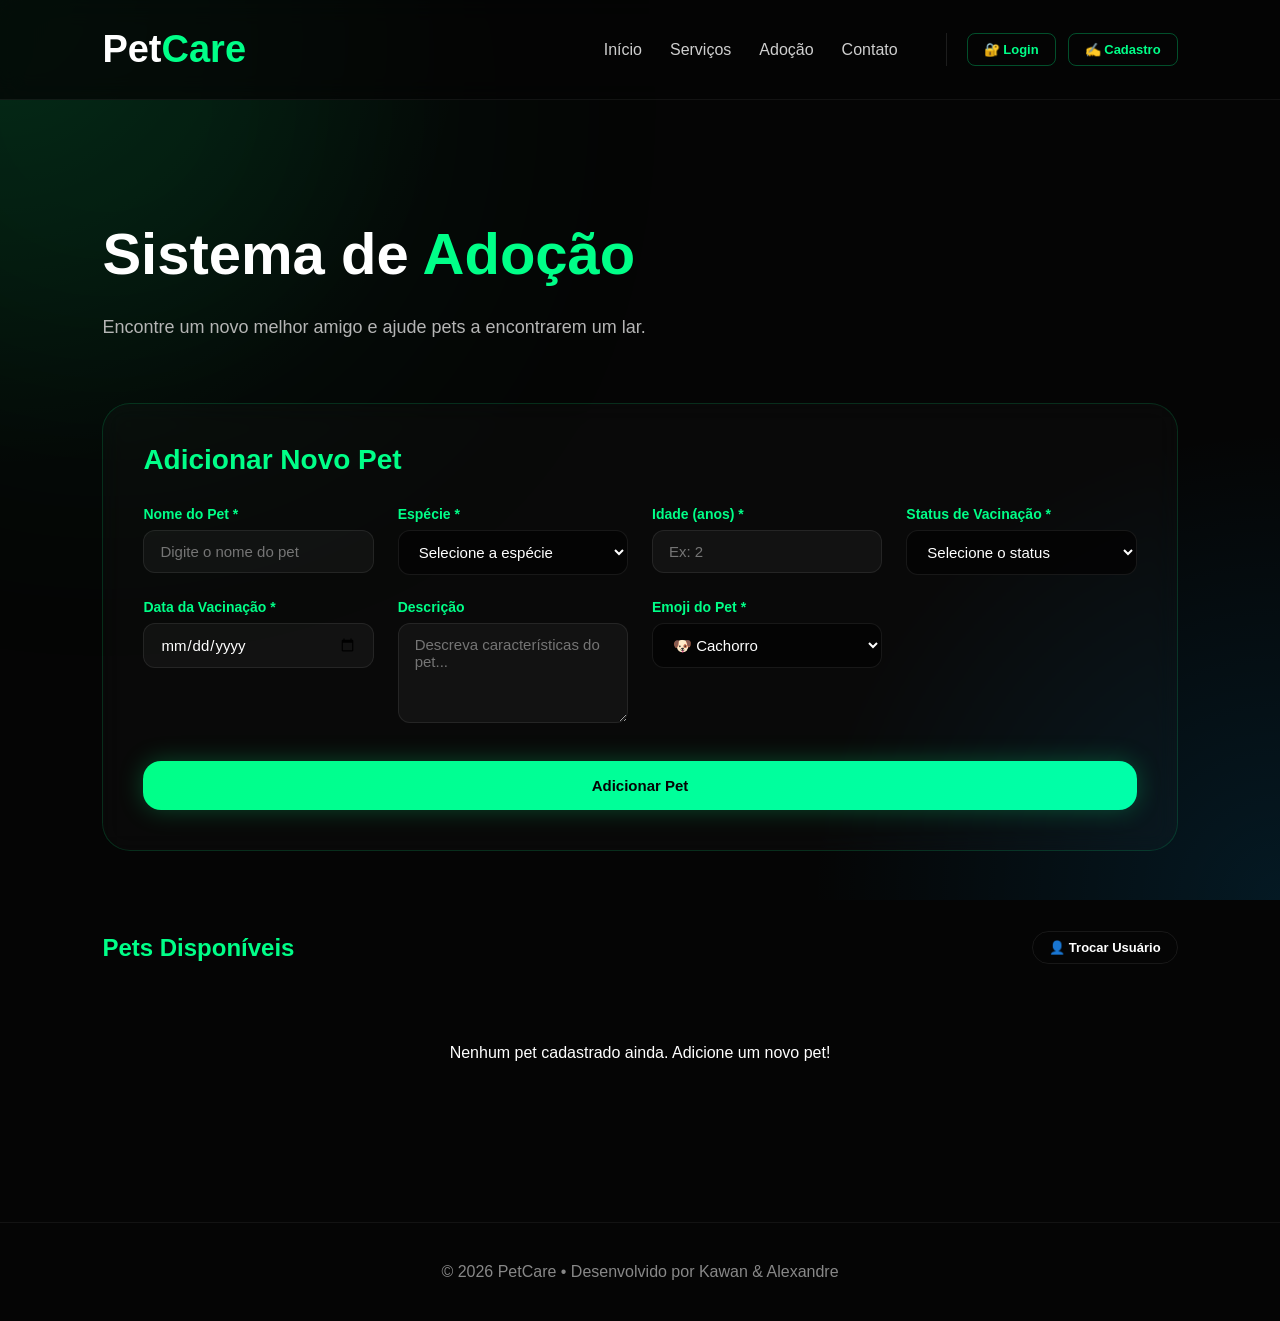
==== PetCare/adocao.html @ 1dff2550 "Add files via upload" ====
<!DOCTYPE html>
<html lang="pt-BR">

<head>

  <meta charset="UTF-8">
  <meta name="viewport" content="width=device-width, initial-scale=1.0">

  <title>Adoção | PetCare</title>

  <link rel="stylesheet" href="style.css">

</head>

<body>

  <div class="bg"></div>
  <div class="blur"></div>

  <header>

    <div class="logo">
      Pet<span>Care</span>
    </div>

    <nav>
      <a href="index.html">Início</a>
      <a href="servicos.html">Serviços</a>
      <a href="adocao.html">Adoção</a>
      <a href="contato.html">Contato</a>
      <div class="nav-auth" id="navAuth">
        <button class="nav-link" onclick="openAuthModal('login')">🔐 Login</button>
        <button class="nav-link" onclick="openAuthModal('register')">✍️ Cadastro</button>
      </div>
    </nav>

  </header>

  <!-- MODAL DE AUTENTICAÇÃO -->
  <div id="authModal" class="auth-modal">
    <div class="auth-modal-content">
      <button class="modal-close" onclick="closeAuthModal()">✕</button>

      <div class="auth-header">
        <h2 id="modalTitle">Entrar</h2>
        <p id="modalSubtitle">Acesse sua conta para continuar</p>
      </div>

      <div id="errorMessage" class="error-message"></div>
      <div id="successMessage" class="success-message"></div>

      <!-- FORMULÁRIO DE LOGIN -->
      <form id="loginForm" class="auth-form">
        <div class="form-group">
          <label for="loginEmail">Email</label>
          <input type="email" id="loginEmail" placeholder="seu@email.com" required>
        </div>

        <div class="form-group">
          <label for="loginPassword">Senha</label>
          <input type="password" id="loginPassword" placeholder="••••••••" required>
        </div>

        <button type="submit" class="primary" style="width: 100%; margin-top: 8px;">Entrar</button>
      </form>

      <!-- FORMULÁRIO DE CADASTRO -->
      <form id="registerForm" class="auth-form hidden-form">
        <div class="form-group">
          <label for="registerName">Nome Completo</label>
          <input type="text" id="registerName" placeholder="Seu nome aqui" required>
        </div>

        <div class="form-group">
          <label for="registerEmail">Email</label>
          <input type="email" id="registerEmail" placeholder="seu@email.com" required>
        </div>

        <div class="form-group">
          <label for="registerPassword">Senha</label>
          <input type="password" id="registerPassword" placeholder="••••••••" required minlength="6">
        </div>

        <div class="form-group">
          <label for="registerPasswordConfirm">Confirmar Senha</label>
          <input type="password" id="registerPasswordConfirm" placeholder="••••••••" required minlength="6">
        </div>

        <button type="submit" class="primary" style="width: 100%; margin-top: 8px;">Criar Conta</button>
      </form>

      <!-- TOGGLE ENTRE LOGIN E CADASTRO -->
      <div class="auth-toggle">
        <span id="toggleText">Não tem conta? <a onclick="toggleAuthForms()">Cadastre-se</a></span>
      </div>

    </div>
  </div>

  <section class="page">

    <h1 class="page-title">
      Sistema de <span>Adoção</span>
    </h1>

    <p class="page-description">
      Encontre um novo melhor amigo e ajude pets a encontrarem um lar.
    </p>

    <!-- FORMULÁRIO DE ADIÇÃO DE PETS -->
    <div class="form-container">
      <h2>Adicionar Novo Pet</h2>

      <form id="petForm" class="pet-form">
        <div class="form-group">
          <label for="petName">Nome do Pet *</label>
          <input type="text" id="petName" placeholder="Digite o nome do pet" required>
        </div>

        <div class="form-group">
          <label for="petSpecies">Espécie *</label>
          <select id="petSpecies" required>
            <option value="">Selecione a espécie</option>
            <option value="🐶">Cachorro</option>
            <option value="🐱">Gato</option>
            <option value="🐰">Coelho</option>
            <option value="🐦">Pássaro</option>
            <option value="🐹">Roedor</option>
          </select>
        </div>

        <div class="form-group">
          <label for="petAge">Idade (anos) *</label>
          <input type="number" id="petAge" placeholder="Ex: 2" min="0" max="50" step="0.1" required>
        </div>

        <div class="form-group">
          <label for="petVaccineStatus">Status de Vacinação *</label>
          <select id="petVaccineStatus" required>
            <option value="">Selecione o status</option>
            <option value="Em dia">Em dia</option>
            <option value="Em atraso">Em atraso</option>
          </select>
        </div>

        <div class="form-group">
          <label for="petVaccineDate">Data da Vacinação *</label>
          <input type="date" id="petVaccineDate" required>
        </div>

        <div class="form-group">
          <label for="petDescription">Descrição</label>
          <textarea id="petDescription" placeholder="Descreva características do pet..."></textarea>
        </div>

        <div class="form-group">
          <label for="petImage">Emoji do Pet *</label>
          <select id="petImage" required>
            <option value="🐶">🐶 Cachorro</option>
            <option value="🐱">🐱 Gato</option>
            <option value="🐰">🐰 Coelho</option>
            <option value="🐦">🐦 Pássaro</option>
            <option value="🐹">🐹 Roedor</option>
            <option value="🦜">🦜 Papagaio</option>
            <option value="🐢">🐢 Tartaruga</option>
            <option value="🐠">🐠 Peixe</option>
          </select>
        </div>

        <button type="submit" class="primary">Adicionar Pet</button>
        <button type="button" id="cancelEdit" class="secondary" style="display:none;">Cancelar Edição</button>
      </form>
    </div>

    <!-- GRID DE PETS -->
    <div style="display: flex; justify-content: space-between; align-items: center; margin-bottom: 40px;">
      <h2 style="color: #00ff88; margin: 0;">Pets Disponíveis</h2>
      <button class="secondary" onclick="changeUser()" style="padding: 8px 16px; font-size: 13px;">👤 Trocar
        Usuário</button>
    </div>

    <div class="pets-grid" id="petsGrid">
      <!-- Preenchido dinamicamente -->
    </div>

  </section>

  <footer>
    © 2026 PetCare • Desenvolvido por Kawan & Alexandre
  </footer>

  <script src="script.js"></script>
  <script src="adocao.js"></script>

</body>

</html>
---- PetCare/style.css ----
* {
  margin: 0;
  padding: 0;
  box-sizing: border-box;
  font-family: "Segoe UI", sans-serif;
}

html {
  scroll-behavior: smooth;
}

body {
  background: #050505;
  color: white;
  overflow-x: hidden;
  min-height: 100vh;
}

/* BACKGROUND */

.bg {
  position: fixed;
  inset: 0;

  background:
    radial-gradient(circle at top left, rgba(0, 255, 120, 0.12), transparent 30%),
    radial-gradient(circle at bottom right, rgba(0, 170, 255, 0.12), transparent 30%),
    #050505;

  z-index: -3;
}

.blur {
  position: fixed;

  width: 450px;
  height: 450px;

  background: #00ff88;

  border-radius: 50%;

  filter: blur(180px);

  opacity: 0.12;

  top: -120px;
  left: -120px;

  z-index: -2;

  animation: floating 8s ease-in-out infinite;
}

@keyframes floating {

  0% {
    transform: translateY(0px);
  }

  50% {
    transform: translateY(30px);
  }

  100% {
    transform: translateY(0px);
  }

}

/* HEADER */

header {
  width: 100%;

  display: flex;
  align-items: center;
  justify-content: space-between;

  padding: 28px 8%;

  position: sticky;
  top: 0;

  backdrop-filter: blur(12px);

  background: rgba(5, 5, 5, 0.75);

  border-bottom: 1px solid rgba(255, 255, 255, 0.06);

  z-index: 999;
}

.logo {
  font-size: 38px;
  font-weight: 800;
}

.logo span {
  color: #00ff88;
}

nav {
  display: flex;
  gap: 28px;

  align-items: center;
}

nav a {
  color: #cfcfcf;

  text-decoration: none;

  position: relative;

  transition: 0.3s;
}

nav a::after {
  content: "";

  position: absolute;

  left: 0;
  bottom: -6px;

  width: 0%;
  height: 2px;

  background: #00ff88;

  transition: 0.3s;
}

nav a:hover {
  color: white;
}

nav a:hover::after {
  width: 100%;
}

/* NAV AUTH */

.nav-auth {
  display: flex;
  gap: 12px;

  margin-left: 20px;

  padding-left: 20px;

  border-left: 1px solid rgba(255, 255, 255, 0.1);
}

.nav-link {
  background: transparent;

  border: 1px solid rgba(0, 255, 136, 0.3);

  color: #00ff88;

  padding: 8px 16px;

  border-radius: 8px;

  cursor: pointer;

  font-size: 13px;

  font-weight: 600;

  transition: 0.3s;

  font-family: inherit;
}

.nav-link:hover {
  background: rgba(0, 255, 136, 0.1);

  border-color: #00ff88;

  transform: translateY(-2px);
}

.user-info {
  color: #00ff88;

  font-weight: 600;

  font-size: 13px;

  padding: 8px 16px;
}

/* HERO */

.hero {
  min-height: 100vh;

  display: flex;
  align-items: center;
  justify-content: space-between;

  gap: 60px;

  padding: 0 8%;
}

.hero-text {
  max-width: 650px;
}

.tag {
  width: max-content;

  padding: 10px 18px;

  border-radius: 999px;

  background: rgba(0, 255, 136, 0.12);

  border: 1px solid rgba(0, 255, 136, 0.18);

  color: #00ff88;

  margin-bottom: 26px;

  animation: fadeUp 1s ease;
}

.hero h1 {
  font-size: 74px;
  line-height: 1;

  margin-bottom: 24px;

  animation: fadeUp 1.1s ease;
}

.hero h1 span {
  color: #00ff88;
}

.hero p {
  color: #b5b5b5;

  line-height: 1.8;

  font-size: 18px;

  margin-bottom: 36px;

  animation: fadeUp 1.2s ease;
}

.buttons {
  display: flex;
  gap: 18px;
  flex-wrap: wrap;

  animation: fadeUp 1.3s ease;
}

/* BUTTONS */

button {
  border: none;

  cursor: pointer;

  padding: 16px 28px;

  border-radius: 18px;

  font-size: 15px;
  font-weight: 600;

  transition: 0.35s;
}

.primary {
  background: linear-gradient(135deg, #00ff88, #00ffaa);

  color: #050505;

  box-shadow: 0 0 25px rgba(0, 255, 136, 0.25);
}

.primary:hover {
  transform: translateY(-5px) scale(1.03);

  box-shadow: 0 0 40px rgba(0, 255, 136, 0.45);
}

.secondary {
  background: transparent;

  border: 1px solid rgba(255, 255, 255, 0.08);

  color: white;
}

.secondary:hover {
  border-color: #00ff88;

  color: #00ff88;

  transform: translateY(-4px);
}

/* CARD */

.card {
  width: 430px;

  background: rgba(255, 255, 255, 0.04);

  border: 1px solid rgba(255, 255, 255, 0.08);

  border-radius: 30px;

  padding: 30px;

  backdrop-filter: blur(18px);

  box-shadow: 0 10px 50px rgba(0, 0, 0, 0.45);

  animation: fadeLeft 1s ease;
}

.card-top {
  display: flex;
  align-items: center;
  justify-content: space-between;

  margin-bottom: 24px;
}

.status {
  width: 14px;
  height: 14px;

  border-radius: 50%;

  background: #00ff88;

  box-shadow: 0 0 18px #00ff88;

  animation: pulse 2s infinite;
}

.pet {
  display: flex;
  align-items: center;

  gap: 18px;

  padding: 18px;

  border-radius: 20px;

  background: rgba(255, 255, 255, 0.03);

  margin-bottom: 20px;

  transition: 0.3s;
}

.pet:hover {
  transform: translateX(8px);

  background: rgba(255, 255, 255, 0.06);
}

.pet-icon {
  width: 58px;
  height: 58px;

  border-radius: 18px;

  background: linear-gradient(135deg, #00ff88, #00ffaa);

  display: flex;
  align-items: center;
  justify-content: center;

  font-size: 28px;
}

.pet h3 {
  margin-bottom: 4px;
}

.pet p {
  color: #aaaaaa;
  font-size: 14px;
}

/* SECTIONS */

.features,
.page {
  padding: 120px 8%;
}

.section-title,
.page-title {
  font-size: 58px;

  margin-bottom: 24px;
}

.section-title span,
.page-title span {
  color: #00ff88;
}

.page-description {
  color: #b5b5b5;

  font-size: 18px;

  max-width: 700px;

  line-height: 1.8;

  margin-bottom: 60px;
}

.grid,
.pets-grid {
  display: grid;

  grid-template-columns: repeat(auto-fit, minmax(280px, 1fr));

  gap: 28px;
}

/* FEATURE CARDS */

.feature-card,
.adoption-card {
  background: rgba(255, 255, 255, 0.04);

  border: 1px solid rgba(255, 255, 255, 0.08);

  border-radius: 26px;

  padding: 30px;

  transition: 0.35s;

  position: relative;

  overflow: hidden;
}

.feature-card::before,
.adoption-card::before {
  content: "";

  position: absolute;

  inset: 0;

  background: linear-gradient(135deg,
      rgba(0, 255, 136, 0.08),
      transparent);

  opacity: 0;

  transition: 0.35s;
}

.feature-card:hover::before,
.adoption-card:hover::before {
  opacity: 1;
}

.feature-card:hover,
.adoption-card:hover {
  transform: translateY(-10px);

  border-color: rgba(0, 255, 136, 0.25);
}

.feature-card h3,
.adoption-card h3 {
  font-size: 24px;

  margin-bottom: 14px;
}

.feature-card p,
.adoption-card p {
  color: #b4b4b4;

  line-height: 1.7;

  margin-bottom: 24px;

  flex-grow: 1;
}

/* CARD ICON */

.card-icon {
  font-size: 48px;

  margin-bottom: 18px;

  display: block;
}

/* CARD FEATURES */

.card-feature {
  font-size: 14px;

  color: #00ff88;

  margin-bottom: 8px;

  font-weight: 500;
}

/* PET IMAGE */

.pet-image {
  width: 100px;
  height: 100px;

  border-radius: 24px;

  background: rgba(0, 255, 136, 0.12);

  display: flex;
  align-items: center;
  justify-content: center;

  margin-bottom: 22px;

  font-size: 46px;
}

/* FORM */

.contact-form {
  max-width: 700px;

  display: flex;
  flex-direction: column;

  gap: 22px;
}

.contact-form input,
.contact-form textarea {
  background: rgba(255, 255, 255, 0.04);

  border: 1px solid rgba(255, 255, 255, 0.08);

  border-radius: 18px;

  padding: 18px;

  color: white;

  font-size: 15px;

  outline: none;

  transition: 0.3s;
}

.contact-form textarea {
  height: 180px;
  resize: none;
}

.contact-form input:focus,
.contact-form textarea:focus {
  border-color: #00ff88;

  box-shadow: 0 0 20px rgba(0, 255, 136, 0.15);
}

/* FOOTER */

footer {
  padding: 40px 8%;

  text-align: center;

  color: #888;

  border-top: 1px solid rgba(255, 255, 255, 0.06);
}

/* ANIMATIONS */

.hidden {
  opacity: 0;
  transform: translateY(50px);
}

.show {
  opacity: 1;
  transform: translateY(0);
  transition: all 1s ease;
}

@keyframes pulse {

  0% {
    transform: scale(1);
  }

  50% {
    transform: scale(1.3);
  }

  100% {
    transform: scale(1);
  }

}

@keyframes fadeUp {

  from {
    opacity: 0;
    transform: translateY(40px);
  }

  to {
    opacity: 1;
    transform: translateY(0);
  }

}

@keyframes fadeLeft {

  from {
    opacity: 0;
    transform: translateX(60px);
  }

  to {
    opacity: 1;
    transform: translateX(0);
  }

}

/* FORM CONTAINER (ADOÇÃO) */

.form-container {
  background: rgba(255, 255, 255, 0.02);

  border: 1px solid rgba(0, 255, 136, 0.15);

  border-radius: 28px;

  padding: 40px;

  margin-bottom: 80px;

  backdrop-filter: blur(12px);
}

.form-container h2 {
  font-size: 28px;

  margin-bottom: 30px;

  color: #00ff88;
}

.pet-form {
  display: grid;

  grid-template-columns: repeat(auto-fit, minmax(200px, 1fr));

  gap: 24px;
}

.form-group {
  grid-column: span 1;
}

.form-group:nth-last-child(1),
.form-group:nth-last-child(2) {
  grid-column: 1 / -1;
}

.form-group label {
  display: block;

  margin-bottom: 8px;

  color: #00ff88;

  font-weight: 600;

  font-size: 14px;
}

.form-group input,
.form-group select,
.form-group textarea {
  width: 100%;

  background: rgba(255, 255, 255, 0.04);

  border: 1px solid rgba(255, 255, 255, 0.08);

  border-radius: 12px;

  padding: 12px 16px;

  color: white;

  font-size: 15px;

  outline: none;

  transition: 0.3s;

  font-family: inherit;
}

.form-group select {
  color: #ffffff;
  background-color: rgba(5, 5, 5, 0.9);
  cursor: pointer;
}

.form-group select option {
  background-color: #050505;
  color: #ffffff;
  padding: 8px;
}

.form-group select option:checked {
  background: linear-gradient(#00ff88, #00ff88);
  color: #050505;
}

.form-group input:focus,
.form-group select:focus,
.form-group textarea:focus {
  border-color: #00ff88;

  box-shadow: 0 0 15px rgba(0, 255, 136, 0.2);
}

.form-group textarea {
  grid-column: 1 / -1;

  resize: vertical;

  min-height: 100px;
}

.pet-form button {
  grid-column: 1 / -1;

  margin-top: 10px;
}

/* PET INFO */

.pet-info {
  font-size: 14px;

  color: #b4b4b4;

  margin-bottom: 20px;

  background: rgba(0, 255, 136, 0.05);

  padding: 16px;

  border-radius: 14px;
}

.pet-info p {
  margin-bottom: 8px;

  line-height: 1.6;
}

.pet-info p:last-child {
  margin-bottom: 0;
}

.vaccine-status {
  font-weight: 600;

  padding: 4px 10px;

  border-radius: 8px;

  background: rgba(0, 255, 136, 0.2);

  color: #00ff88;
}

.vaccine-status.em\ atraso {
  background: rgba(255, 150, 0, 0.2);

  color: #ffaa00;
}

/* CARD ACTIONS */

.card-actions {
  display: flex;

  gap: 10px;

  flex-wrap: wrap;

  margin-top: 18px;

  position: relative;

  z-index: 10;
}

.card-actions button {
  flex: 1;

  min-width: 100px;

  padding: 10px 16px;

  font-size: 13px;

  cursor: pointer;

  pointer-events: auto;

  position: relative;

  z-index: 11;
}

.danger {
  background: transparent;

  border: 1px solid rgba(255, 100, 100, 0.3);

  color: #ff6464;
}

.danger:hover {
  background: rgba(255, 100, 100, 0.1);

  border-color: #ff6464;

  transform: translateY(-3px);
}

/* ALERTS */

.alert {
  position: fixed;

  bottom: 30px;

  right: 30px;

  padding: 16px 24px;

  border-radius: 12px;

  background: rgba(0, 255, 136, 0.15);

  border: 1px solid rgba(0, 255, 136, 0.3);

  color: #00ff88;

  font-weight: 600;

  opacity: 0;

  transition: opacity 0.3s ease;

  z-index: 1000;

  max-width: 350px;

  box-shadow: 0 8px 32px rgba(0, 255, 136, 0.2);
}

.alert.show {
  opacity: 1;
}

.alert-success {
  background: rgba(0, 255, 136, 0.15);

  border-color: rgba(0, 255, 136, 0.3);

  color: #00ff88;
}

.alert-error {
  background: rgba(255, 100, 100, 0.15);

  border-color: rgba(255, 100, 100, 0.3);

  color: #ff6464;
}

/* MODAL DE AUTENTICAÇÃO */

.auth-modal {
  display: none;

  position: fixed;

  inset: 0;

  background: rgba(0, 0, 0, 0.8);

  backdrop-filter: blur(4px);

  z-index: 2000;

  align-items: center;

  justify-content: center;

  padding: 20px;
}

.auth-modal.active {
  display: flex;
}

.auth-modal-content {
  background: rgba(5, 5, 5, 0.95);

  border: 1px solid rgba(0, 255, 136, 0.25);

  border-radius: 24px;

  padding: 40px;

  width: 100%;

  max-width: 420px;

  backdrop-filter: blur(12px);

  box-shadow: 0 10px 50px rgba(0, 0, 0, 0.6);

  position: relative;

  animation: modalSlideIn 0.3s ease;
}

@keyframes modalSlideIn {
  from {
    opacity: 0;

    transform: translateY(-30px);
  }

  to {
    opacity: 1;

    transform: translateY(0);
  }
}

.modal-close {
  position: absolute;

  top: 16px;

  right: 16px;

  background: transparent;

  border: none;

  color: #aaa;

  font-size: 24px;

  cursor: pointer;

  transition: 0.3s;
}

.modal-close:hover {
  color: white;

  transform: rotate(90deg);
}

.auth-header {
  margin-bottom: 30px;

  text-align: center;
}

.auth-header h2 {
  font-size: 28px;

  margin-bottom: 8px;

  color: #00ff88;
}

.auth-header p {
  color: #aaa;

  font-size: 14px;
}

.auth-form {
  display: flex;

  flex-direction: column;

  gap: 18px;
}

.auth-form.hidden-form {
  display: none;
}

.auth-toggle {
  text-align: center;

  margin-top: 20px;

  color: #aaa;

  font-size: 14px;
}

.auth-toggle a {
  color: #00ff88;

  text-decoration: none;

  cursor: pointer;

  font-weight: 600;
}

.auth-toggle a:hover {
  color: #00ffaa;
}

.error-message {
  background: rgba(255, 100, 100, 0.15);

  border: 1px solid rgba(255, 100, 100, 0.3);

  color: #ff6464;

  padding: 12px;

  border-radius: 8px;

  font-size: 14px;

  display: none;
}

.error-message.show {
  display: block;
}

.success-message {
  background: rgba(0, 255, 136, 0.15);

  border: 1px solid rgba(0, 255, 136, 0.3);

  color: #00ff88;

  padding: 12px;

  border-radius: 8px;

  font-size: 14px;

  display: none;
}

.success-message.show {
  display: block;
}

/* RESPONSIVE */

@media(max-width: 980px) {

  nav {
    display: none;
  }

  .hero {
    flex-direction: column;

    justify-content: center;

    text-align: center;

    padding-top: 120px;
    padding-bottom: 80px;
  }

  .hero h1 {
    font-size: 54px;
  }

  .buttons {
    justify-content: center;
  }

  .card {
    width: 100%;
    max-width: 430px;
  }

  .section-title,
  .page-title {
    font-size: 42px;
  }

  .form-container {
    padding: 24px;
  }

  .pet-form {
    grid-template-columns: 1fr;
  }

  .form-group:nth-last-child(1),
  .form-group:nth-last-child(2) {
    grid-column: auto;
  }

}
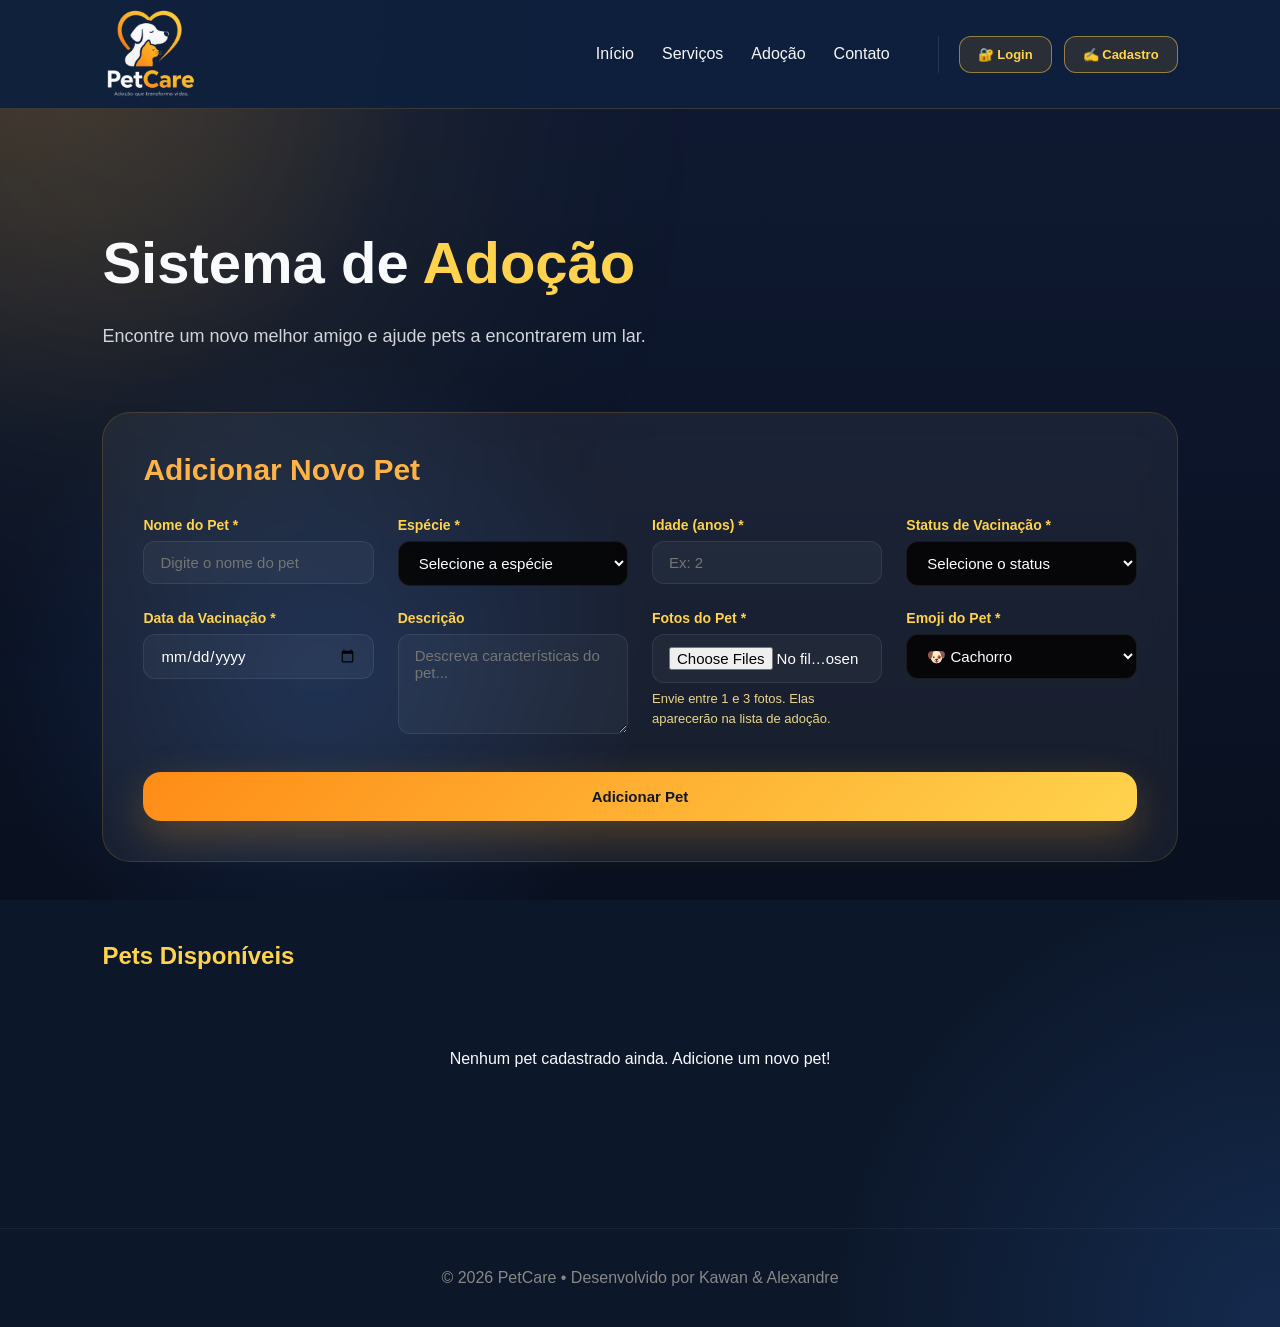
==== commit 051f8b4e: "Add files via upload" ====
--- a/PetCare/adocao.html
+++ b/PetCare/adocao.html
@@ -19,9 +19,7 @@
 
   <header>
 
-    <div class="logo">
-      Pet<span>Care</span>
-    </div>
+    <a href="index.html" class="logo"><img src="img/logo.png" alt="PetCare"></a>
 
     <nav>
       <a href="index.html">Início</a>
@@ -153,6 +151,12 @@
           <textarea id="petDescription" placeholder="Descreva características do pet..."></textarea>
         </div>
 
+        <div class="form-group form-group-full">
+          <label for="petPhotos">Fotos do Pet *</label>
+          <input type="file" id="petPhotos" accept="image/*" multiple required>
+          <p class="file-note">Envie entre 1 e 3 fotos. Elas aparecerão na lista de adoção.</p>
+        </div>
+
         <div class="form-group">
           <label for="petImage">Emoji do Pet *</label>
           <select id="petImage" required>
@@ -161,9 +165,6 @@
             <option value="🐰">🐰 Coelho</option>
             <option value="🐦">🐦 Pássaro</option>
             <option value="🐹">🐹 Roedor</option>
-            <option value="🦜">🦜 Papagaio</option>
-            <option value="🐢">🐢 Tartaruga</option>
-            <option value="🐠">🐠 Peixe</option>
           </select>
         </div>
 
@@ -174,13 +175,33 @@
 
     <!-- GRID DE PETS -->
     <div style="display: flex; justify-content: space-between; align-items: center; margin-bottom: 40px;">
-      <h2 style="color: #00ff88; margin: 0;">Pets Disponíveis</h2>
-      <button class="secondary" onclick="changeUser()" style="padding: 8px 16px; font-size: 13px;">👤 Trocar
-        Usuário</button>
+      <h2 style="color: #ffd34d; margin: 0;">Pets Disponíveis</h2>
     </div>
 
     <div class="pets-grid" id="petsGrid">
       <!-- Preenchido dinamicamente -->
+    </div>
+
+    <div class="details-modal" id="petDetailsModal">
+      <div class="details-modal-content">
+        <button class="modal-close" onclick="closePetDetailsModal()">×</button>
+        <div class="details-grid">
+          <div class="details-info">
+            <h2 id="detailName"></h2>
+            <p id="detailDescription"></p>
+            <ul>
+              <li><strong>Espécie:</strong> <span id="detailSpecies"></span></li>
+              <li><strong>Idade:</strong> <span id="detailAge"></span> anos</li>
+              <li><strong>Vacinação:</strong> <span id="detailVaccine"></span></li>
+              <li><strong>Data da vacina:</strong> <span id="detailVaccineDate"></span></li>
+              <li><strong>Adotado por:</strong> <span id="detailAdoptedBy"></span></li>
+              <li><strong>Criador:</strong> <span id="detailCreatedBy"></span></li>
+              <li><strong>Cadastro:</strong> <span id="detailCreatedAt"></span></li>
+            </ul>
+          </div>
+          <div class="photo-gallery" id="detailPhotos"></div>
+        </div>
+      </div>
     </div>
 
   </section>
--- a/PetCare/style.css
+++ b/PetCare/style.css
@@ -10,8 +10,10 @@
 }
 
 body {
-  background: #050505;
-  color: white;
+  background: radial-gradient(circle at top left, rgba(255, 159, 28, 0.18), transparent 25%),
+              radial-gradient(circle at bottom right, rgba(59, 130, 246, 0.18), transparent 25%),
+              #0c1729;
+  color: #f8fafc;
   overflow-x: hidden;
   min-height: 100vh;
 }
@@ -23,9 +25,9 @@
   inset: 0;
 
   background:
-    radial-gradient(circle at top left, rgba(0, 255, 120, 0.12), transparent 30%),
-    radial-gradient(circle at bottom right, rgba(0, 170, 255, 0.12), transparent 30%),
-    #050505;
+    radial-gradient(circle at top left, rgba(255, 159, 28, 0.18), transparent 28%),
+    radial-gradient(circle at 25% 75%, rgba(59, 130, 246, 0.18), transparent 28%),
+    linear-gradient(180deg, #0f1a33 0%, #09101f 100%);
 
   z-index: -3;
 }
@@ -33,18 +35,18 @@
 .blur {
   position: fixed;
 
-  width: 450px;
-  height: 450px;
-
-  background: #00ff88;
+  width: 500px;
+  height: 500px;
+
+  background: #ffcc45;
 
   border-radius: 50%;
 
-  filter: blur(180px);
-
-  opacity: 0.12;
-
-  top: -120px;
+  filter: blur(160px);
+
+  opacity: 0.16;
+
+  top: -140px;
   left: -120px;
 
   z-index: -2;
@@ -77,16 +79,16 @@
   align-items: center;
   justify-content: space-between;
 
-  padding: 28px 8%;
+  padding: 6px 8%;
 
   position: sticky;
   top: 0;
 
-  backdrop-filter: blur(12px);
-
-  background: rgba(5, 5, 5, 0.75);
-
-  border-bottom: 1px solid rgba(255, 255, 255, 0.06);
+  backdrop-filter: blur(18px);
+
+  background: rgba(14, 32, 62, 0.95);
+
+  border-bottom: 1px solid rgba(255, 159, 28, 0.18);
 
   z-index: 999;
 }
@@ -97,7 +99,18 @@
 }
 
 .logo span {
-  color: #00ff88;
+  color: #ffd34d;
+}
+
+.logo {
+  display: inline-flex;
+  align-items: center;
+}
+
+.logo img {
+  height: 96px;
+  max-width: 320px;
+  display: block;
 }
 
 nav {
@@ -108,7 +121,7 @@
 }
 
 nav a {
-  color: #cfcfcf;
+  color: #f7f7f7;
 
   text-decoration: none;
 
@@ -128,13 +141,13 @@
   width: 0%;
   height: 2px;
 
-  background: #00ff88;
+  background: #ffd34d;
 
   transition: 0.3s;
 }
 
 nav a:hover {
-  color: white;
+  color: #ffd34d;
 }
 
 nav a:hover::after {
@@ -154,22 +167,106 @@
   border-left: 1px solid rgba(255, 255, 255, 0.1);
 }
 
+.user-dropdown {
+  position: relative;
+}
+
+.user-button {
+  background: rgba(59, 130, 246, 0.12);
+  border: 1px solid rgba(96, 165, 250, 0.35);
+  color: #bfdbfe;
+  padding: 10px 18px;
+  border-radius: 12px;
+  cursor: pointer;
+  font-size: 13px;
+  font-weight: 700;
+}
+
+.dropdown-menu {
+  display: none;
+  position: absolute;
+  right: 0;
+  top: calc(100% + 8px);
+  background: rgba(10, 25, 56, 0.98);
+  border: 1px solid rgba(255, 159, 28, 0.22);
+  border-radius: 18px;
+  padding: 10px 0;
+  min-width: 260px;
+  box-shadow: 0 18px 45px rgba(0, 0, 0, 0.28);
+  z-index: 3000;
+}
+
+.user-dropdown:hover .dropdown-menu {
+  display: block;
+}
+
+.dropdown-title {
+  padding: 10px 18px;
+  font-size: 12px;
+  font-weight: 700;
+  color: #ffd34d;
+  text-transform: uppercase;
+  letter-spacing: 0.4px;
+}
+
+.adoption-list {
+  max-height: 180px;
+  overflow-y: auto;
+  padding: 0 10px 10px;
+  border-top: 1px solid rgba(255, 159, 28, 0.18);
+  border-bottom: 1px solid rgba(255, 159, 28, 0.18);
+}
+
+.adoption-list-item {
+  padding: 10px 0;
+  font-size: 13px;
+  color: #f5f5f5;
+  border-bottom: 1px solid rgba(255, 255, 255, 0.08);
+}
+
+.adoption-list-item:last-child {
+  border-bottom: none;
+}
+
+.dropdown-empty {
+  padding: 10px 18px;
+  font-size: 13px;
+  color: #f5f5f5;
+}
+
+.dropdown-item {
+  display: block;
+  width: 100%;
+  text-align: left;
+  background: transparent;
+  border: none;
+  color: #fff;
+  padding: 10px 18px;
+  font-size: 13px;
+  cursor: pointer;
+}
+
+.dropdown-item:hover {
+  background: rgba(255, 211, 77, 0.18);
+  color: #111827;
+}
+
 .nav-link {
-  background: transparent;
-
-  border: 1px solid rgba(0, 255, 136, 0.3);
-
-  color: #00ff88;
-
-  padding: 8px 16px;
-
-  border-radius: 8px;
+  background: rgba(255, 159, 28, 0.12);
+
+  border: 1px solid rgba(255, 211, 77, 0.5);
+
+  color: #ffd34d;
+
+  padding: 10px 18px;
+
+  border-radius: 12px;
 
   cursor: pointer;
 
   font-size: 13px;
 
-  font-weight: 600;
+  font-weight: 700;
 
   transition: 0.3s;
 
@@ -177,15 +274,17 @@
 }
 
 .nav-link:hover {
-  background: rgba(0, 255, 136, 0.1);
-
-  border-color: #00ff88;
+  background: rgba(255, 211, 77, 0.18);
+
+  border-color: #ffd34d;
+
+  color: #111827;
 
   transform: translateY(-2px);
 }
 
 .user-info {
-  color: #00ff88;
+  color: #ffd34d;
 
   font-weight: 600;
 
@@ -215,15 +314,15 @@
 .tag {
   width: max-content;
 
-  padding: 10px 18px;
+  padding: 10px 20px;
 
   border-radius: 999px;
 
-  background: rgba(0, 255, 136, 0.12);
-
-  border: 1px solid rgba(0, 255, 136, 0.18);
-
-  color: #00ff88;
+  background: rgba(255, 211, 77, 0.14);
+
+  border: 1px solid rgba(255, 159, 28, 0.24);
+
+  color: #ffd34d;
 
   margin-bottom: 26px;
 
@@ -231,8 +330,8 @@
 }
 
 .hero h1 {
-  font-size: 74px;
-  line-height: 1;
+  font-size: 68px;
+  line-height: 1.02;
 
   margin-bottom: 24px;
 
@@ -240,11 +339,11 @@
 }
 
 .hero h1 span {
-  color: #00ff88;
+  color: #ffb347;
 }
 
 .hero p {
-  color: #b5b5b5;
+  color: #d1d5db;
 
   line-height: 1.8;
 
@@ -281,31 +380,33 @@
 }
 
 .primary {
-  background: linear-gradient(135deg, #00ff88, #00ffaa);
-
-  color: #050505;
-
-  box-shadow: 0 0 25px rgba(0, 255, 136, 0.25);
+  background: linear-gradient(135deg, #ff8c16, #ffd34d);
+
+  color: #111827;
+
+  box-shadow: 0 15px 40px rgba(255, 159, 28, 0.25);
 }
 
 .primary:hover {
   transform: translateY(-5px) scale(1.03);
 
-  box-shadow: 0 0 40px rgba(0, 255, 136, 0.45);
+  box-shadow: 0 20px 50px rgba(255, 159, 28, 0.35);
 }
 
 .secondary {
-  background: transparent;
-
-  border: 1px solid rgba(255, 255, 255, 0.08);
-
-  color: white;
+  background: rgba(255, 255, 255, 0.06);
+
+  border: 1px solid rgba(255, 211, 77, 0.35);
+
+  color: #f8fafc;
 }
 
 .secondary:hover {
-  border-color: #00ff88;
-
-  color: #00ff88;
+  border-color: #ffd34d;
+
+  color: #111827;
+
+  background: rgba(255, 211, 77, 0.18);
 
   transform: translateY(-4px);
 }
@@ -315,9 +416,9 @@
 .card {
   width: 430px;
 
-  background: rgba(255, 255, 255, 0.04);
-
-  border: 1px solid rgba(255, 255, 255, 0.08);
+  background: rgba(255, 204, 69, 0.08);
+
+  border: 1px solid rgba(255, 159, 28, 0.22);
 
   border-radius: 30px;
 
@@ -325,7 +426,7 @@
 
   backdrop-filter: blur(18px);
 
-  box-shadow: 0 10px 50px rgba(0, 0, 0, 0.45);
+  box-shadow: 0 18px 55px rgba(255, 159, 28, 0.12);
 
   animation: fadeLeft 1s ease;
 }
@@ -344,9 +445,9 @@
 
   border-radius: 50%;
 
-  background: #00ff88;
-
-  box-shadow: 0 0 18px #00ff88;
+  background: #ffd34d;
+
+  box-shadow: 0 0 18px rgba(255, 211, 77, 0.65);
 
   animation: pulse 2s infinite;
 }
@@ -359,9 +460,9 @@
 
   padding: 18px;
 
-  border-radius: 20px;
-
-  background: rgba(255, 255, 255, 0.03);
+  border-radius: 22px;
+
+  background: rgba(255, 255, 255, 0.06);
 
   margin-bottom: 20px;
 
@@ -371,22 +472,22 @@
 .pet:hover {
   transform: translateX(8px);
 
-  background: rgba(255, 255, 255, 0.06);
+  background: rgba(255, 211, 77, 0.12);
 }
 
 .pet-icon {
-  width: 58px;
-  height: 58px;
-
-  border-radius: 18px;
-
-  background: linear-gradient(135deg, #00ff88, #00ffaa);
+  width: 64px;
+  height: 64px;
+
+  border-radius: 20px;
+
+  background: linear-gradient(135deg, #ffb347, #3b82f6);
 
   display: flex;
   align-items: center;
   justify-content: center;
 
-  font-size: 28px;
+  font-size: 30px;
 }
 
 .pet h3 {
@@ -414,11 +515,11 @@
 
 .section-title span,
 .page-title span {
-  color: #00ff88;
+  color: #ffd34d;
 }
 
 .page-description {
-  color: #b5b5b5;
+  color: #d1d5db;
 
   font-size: 18px;
 
@@ -442,9 +543,9 @@
 
 .feature-card,
 .adoption-card {
-  background: rgba(255, 255, 255, 0.04);
-
-  border: 1px solid rgba(255, 255, 255, 0.08);
+  background: rgba(255, 211, 77, 0.08);
+
+  border: 1px solid rgba(255, 159, 28, 0.22);
 
   border-radius: 26px;
 
@@ -466,7 +567,7 @@
   inset: 0;
 
   background: linear-gradient(135deg,
-      rgba(0, 255, 136, 0.08),
+      rgba(255, 159, 28, 0.12),
       transparent);
 
   opacity: 0;
@@ -483,7 +584,7 @@
 .adoption-card:hover {
   transform: translateY(-10px);
 
-  border-color: rgba(0, 255, 136, 0.25);
+  border-color: rgba(59, 130, 246, 0.45);
 }
 
 .feature-card h3,
@@ -519,7 +620,7 @@
 .card-feature {
   font-size: 14px;
 
-  color: #00ff88;
+  color: #ffd34d;
 
   margin-bottom: 8px;
 
@@ -534,7 +635,7 @@
 
   border-radius: 24px;
 
-  background: rgba(0, 255, 136, 0.12);
+  background: rgba(255, 255, 255, 0.12);
 
   display: flex;
   align-items: center;
@@ -582,9 +683,321 @@
 
 .contact-form input:focus,
 .contact-form textarea:focus {
-  border-color: #00ff88;
-
-  box-shadow: 0 0 20px rgba(0, 255, 136, 0.15);
+  border-color: #ffb347;
+
+  box-shadow: 0 0 20px rgba(255, 159, 28, 0.15);
+}
+
+.file-note {
+  margin-top: 6px;
+  color: #e9d68a;
+  font-size: 13px;
+  line-height: 1.5;
+}
+
+.alert {
+  position: fixed;
+  left: 50%;
+  bottom: 24px;
+  transform: translateX(-50%) translateY(20px);
+  padding: 16px 24px;
+  border-radius: 18px;
+  color: #111827;
+  background: rgba(255, 223, 108, 0.95);
+  box-shadow: 0 18px 50px rgba(0, 0, 0, 0.18);
+  opacity: 0;
+  transition: opacity 0.3s ease, transform 0.3s ease;
+  z-index: 9999;
+}
+
+.alert.show {
+  opacity: 1;
+  transform: translateX(-50%) translateY(0);
+}
+
+.alert.alert-error {
+  background: rgba(255, 111, 97, 0.95);
+  color: #111827;
+}
+
+.alert.alert-info {
+  background: rgba(96, 165, 250, 0.95);
+  color: #111827;
+}
+
+.pet-photo-card {
+  border-radius: 24px;
+  overflow: hidden;
+  width: 100px;
+  height: 100px;
+  background: #111827;
+  box-shadow: inset 0 0 0 1px rgba(255, 211, 77, 0.18);
+}
+
+.pet-photo-card img {
+  width: 100%;
+  height: 100%;
+  object-fit: cover;
+}
+
+.adoption-card {
+  cursor: pointer;
+}
+
+.adoption-card .card-actions button {
+  cursor: pointer;
+}
+
+.recent-carousel {
+  margin-bottom: 32px;
+  position: relative;
+  padding: 24px 0 20px;
+}
+
+.carousel-header {
+  margin-bottom: 18px;
+}
+
+.carousel-header h2 {
+  margin: 0;
+  color: #ffd34d;
+  font-size: 28px;
+}
+
+.carousel-header p {
+  margin: 8px 0 0;
+  color: #d1d5db;
+  max-width: 640px;
+}
+
+.carousel-wrapper {
+  position: relative;
+  overflow: hidden;
+  max-width: 760px;
+  margin: 0 auto;
+}
+
+.carousel-arrow {
+  width: 56px;
+  height: 56px;
+  border: none;
+  border-radius: 50%;
+  background: rgba(255, 255, 255, 0.08);
+  color: #ffd34d;
+  font-size: 28px;
+  cursor: pointer;
+  transition: transform 0.25s ease, background 0.25s ease, color 0.25s ease;
+  box-shadow: 0 14px 32px rgba(0, 0, 0, 0.2);
+  position: absolute;
+  top: 50%;
+  transform: translateY(-50%);
+  z-index: 2;
+}
+
+.carousel-prev {
+  left: -28px;
+}
+
+.carousel-next {
+  right: -28px;
+}
+
+.carousel-arrow:hover {
+  transform: translateY(-50%) scale(1.08);
+  background: rgba(255, 211, 77, 0.22);
+  color: #111827;
+}
+
+.carousel-track {
+  display: flex;
+  gap: 24px;
+  overflow-x: auto;
+  scroll-snap-type: x mandatory;
+  scroll-behavior: smooth;
+  padding: 10px 0;
+  justify-content: center;
+  -webkit-overflow-scrolling: touch;
+}
+
+.carousel-track::-webkit-scrollbar {
+  height: 10px;
+}
+
+.carousel-track::-webkit-scrollbar-thumb {
+  background: rgba(255, 159, 28, 0.35);
+  border-radius: 999px;
+}
+
+.carousel-card {
+  min-width: min(720px, 92vw);
+  max-width: 720px;
+  background: rgba(8, 16, 34, 0.94);
+  border: 1px solid rgba(255, 159, 28, 0.18);
+  border-radius: 34px;
+  padding: 24px;
+  scroll-snap-align: center;
+  cursor: pointer;
+  transition: transform 0.25s ease, box-shadow 0.25s ease;
+  box-shadow: inset 0 0 0 1px rgba(255, 255, 255, 0.04);
+}
+
+.carousel-card:hover {
+  transform: translateY(-6px);
+  box-shadow: 0 24px 60px rgba(255, 159, 28, 0.16);
+}
+
+.carousel-card img {
+  width: 100%;
+  aspect-ratio: 4 / 3;
+  border-radius: 28px;
+  object-fit: cover;
+  margin-bottom: 18px;
+}
+
+.carousel-placeholder {
+  width: 100%;
+  height: 360px;
+  border-radius: 28px;
+  background: linear-gradient(180deg, rgba(255, 211, 77, 0.16), rgba(255, 159, 28, 0.08));
+  display: grid;
+  place-items: center;
+  font-size: 72px;
+  margin-bottom: 18px;
+}
+.carousel-placeholder{
+  width: 100%;
+  height: 180px;
+  border-radius: 20px;
+  background: rgba(255, 211, 77, 0.15);
+  display: grid;
+  place-items: center;
+  font-size: 56px;
+  margin-bottom: 14px;
+}
+
+.carousel-card h3 {
+  margin: 0 0 8px;
+  color: #ffd34d;
+  font-size: 20px;
+}
+
+.carousel-card p {
+  margin: 0;
+  color: #d1d5db;
+  line-height: 1.5;
+}
+
+.carousel-meta {
+  margin-top: 10px;
+  color: #a1a1aa;
+  font-size: 13px;
+}
+
+.carousel-empty {
+  color: #d1d5db;
+  padding: 20px 12px;
+  background: rgba(255, 211, 77, 0.08);
+  border: 1px solid rgba(255, 159, 28, 0.15);
+  border-radius: 24px;
+}
+
+.details-modal {
+  position: fixed;
+  inset: 0;
+  background: rgba(7, 18, 39, 0.88);
+  display: none;
+  align-items: center;
+  justify-content: center;
+  padding: 24px;
+  z-index: 9999;
+}
+
+.details-modal.active {
+  display: flex;
+}
+
+.details-modal-content {
+  width: min(920px, 100%);
+  background: #071429;
+  border: 1px solid rgba(255, 159, 28, 0.22);
+  border-radius: 32px;
+  padding: 32px;
+  position: relative;
+  box-shadow: 0 28px 80px rgba(0, 0, 0, 0.55);
+}
+
+.details-modal-content .modal-close {
+  position: absolute;
+  top: 20px;
+  right: 20px;
+  background: rgba(255, 255, 255, 0.12);
+  border: none;
+  color: #f8fafc;
+  width: 48px;
+  height: 48px;
+  border-radius: 14px;
+  cursor: pointer;
+  font-size: 24px;
+  line-height: 1;
+  display: inline-flex;
+  align-items: center;
+  justify-content: center;
+  box-shadow: none;
+  transition: transform 0.2s ease, background 0.2s ease;
+}
+
+.details-modal-content .modal-close:hover {
+  transform: scale(1.1);
+  background: rgba(255, 211, 77, 0.2);
+}
+
+.details-grid {
+  display: grid;
+  grid-template-columns: 1.2fr 1fr;
+  gap: 28px;
+  align-items: start;
+}
+
+.details-info h2 {
+  margin-bottom: 14px;
+  font-size: 36px;
+  color: #ffd34d;
+}
+
+.details-info p,
+.details-info li {
+  color: #d1d5db;
+  line-height: 1.75;
+}
+
+.details-info ul {
+  display: grid;
+  gap: 12px;
+  padding-left: 18px;
+  margin-top: 16px;
+}
+
+.photo-gallery {
+  display: grid;
+  grid-template-columns: repeat(auto-fit, minmax(180px, 1fr));
+  gap: 16px;
+  margin-top: 18px;
+}
+
+.photo-gallery img {
+  width: 100%;
+  border-radius: 22px;
+  object-fit: cover;
+  aspect-ratio: 4 / 3;
+}
+
+.empty-state {
+  padding: 40px;
+  text-align: center;
+  color: #d1d5db;
+  background: rgba(255, 255, 255, 0.06);
+  border: 1px dashed rgba(255, 159, 28, 0.35);
+  border-radius: 24px;
 }
 
 /* FOOTER */
@@ -659,9 +1072,9 @@
 /* FORM CONTAINER (ADOÇÃO) */
 
 .form-container {
-  background: rgba(255, 255, 255, 0.02);
-
-  border: 1px solid rgba(0, 255, 136, 0.15);
+  background: rgba(255, 255, 255, 0.06);
+
+  border: 1px solid rgba(255, 159, 28, 0.18);
 
   border-radius: 28px;
 
@@ -669,15 +1082,15 @@
 
   margin-bottom: 80px;
 
-  backdrop-filter: blur(12px);
+  backdrop-filter: blur(14px);
 }
 
 .form-container h2 {
-  font-size: 28px;
+  font-size: 30px;
 
   margin-bottom: 30px;
 
-  color: #00ff88;
+  color: #ffb347;
 }
 
 .pet-form {
@@ -702,7 +1115,7 @@
 
   margin-bottom: 8px;
 
-  color: #00ff88;
+  color: #ffd34d;
 
   font-weight: 600;
 
@@ -711,7 +1124,8 @@
 
 .form-group input,
 .form-group select,
-.form-group textarea {
+.form-group textarea,
+.form-group input[type="file"] {
   width: 100%;
 
   background: rgba(255, 255, 255, 0.04);
@@ -746,16 +1160,16 @@
 }
 
 .form-group select option:checked {
-  background: linear-gradient(#00ff88, #00ff88);
+  background: linear-gradient(#ff8c16, #ffd34d);
   color: #050505;
 }
 
 .form-group input:focus,
 .form-group select:focus,
 .form-group textarea:focus {
-  border-color: #00ff88;
-
-  box-shadow: 0 0 15px rgba(0, 255, 136, 0.2);
+  border-color: #ffb347;
+
+  box-shadow: 0 0 15px rgba(255, 159, 28, 0.2);
 }
 
 .form-group textarea {
@@ -777,11 +1191,11 @@
 .pet-info {
   font-size: 14px;
 
-  color: #b4b4b4;
+  color: #e7dbc0;
 
   margin-bottom: 20px;
 
-  background: rgba(0, 255, 136, 0.05);
+  background: rgba(255, 159, 28, 0.08);
 
   padding: 16px;
 
@@ -805,15 +1219,19 @@
 
   border-radius: 8px;
 
-  background: rgba(0, 255, 136, 0.2);
-
-  color: #00ff88;
-}
-
-.vaccine-status.em\ atraso {
-  background: rgba(255, 150, 0, 0.2);
-
-  color: #ffaa00;
+  background: rgba(255, 211, 77, 0.2);
+
+  color: #ff8c16;
+}
+
+.vaccine-status.em-dia {
+  background: rgba(255, 211, 77, 0.25);
+  color: #ff8c16;
+}
+
+.vaccine-status.em-atraso {
+  background: rgba(255, 99, 72, 0.18);
+  color: #ff8c16;
 }
 
 /* CARD ACTIONS */
@@ -877,45 +1295,46 @@
 
   padding: 16px 24px;
 
-  border-radius: 12px;
-
-  background: rgba(0, 255, 136, 0.15);
-
-  border: 1px solid rgba(0, 255, 136, 0.3);
-
-  color: #00ff88;
+  border-radius: 18px;
+
+  background: rgba(255, 211, 77, 0.18);
+
+  border: 1px solid rgba(255, 159, 28, 0.3);
+
+  color: #111827;
 
   font-weight: 600;
 
   opacity: 0;
 
-  transition: opacity 0.3s ease;
+  transition: opacity 0.3s ease, transform 0.3s ease;
 
   z-index: 1000;
 
   max-width: 350px;
 
-  box-shadow: 0 8px 32px rgba(0, 255, 136, 0.2);
+  box-shadow: 0 8px 32px rgba(255, 159, 28, 0.2);
 }
 
 .alert.show {
   opacity: 1;
+  transform: translateY(-10px);
 }
 
 .alert-success {
-  background: rgba(0, 255, 136, 0.15);
-
-  border-color: rgba(0, 255, 136, 0.3);
-
-  color: #00ff88;
+  background: rgba(255, 211, 77, 0.18);
+
+  border-color: rgba(255, 159, 28, 0.3);
+
+  color: #111827;
 }
 
 .alert-error {
-  background: rgba(255, 100, 100, 0.15);
-
-  border-color: rgba(255, 100, 100, 0.3);
-
-  color: #ff6464;
+  background: rgba(255, 111, 97, 0.18);
+
+  border-color: rgba(255, 111, 97, 0.3);
+
+  color: #111827;
 }
 
 /* MODAL DE AUTENTICAÇÃO */
@@ -945,9 +1364,9 @@
 }
 
 .auth-modal-content {
-  background: rgba(5, 5, 5, 0.95);
-
-  border: 1px solid rgba(0, 255, 136, 0.25);
+  background: rgba(10, 20, 45, 0.96);
+
+  border: 1px solid rgba(255, 159, 28, 0.25);
 
   border-radius: 24px;
 
@@ -1008,8 +1427,33 @@
 
 .auth-header {
   margin-bottom: 30px;
-
+}
+
+.user-adoptions-content {
+  max-width: 520px;
+}
+
+.user-adoptions-list {
+  display: flex;
+  flex-direction: column;
+  gap: 14px;
+}
+
+.user-adoption-card {
+  display: flex;
+  gap: 16px;
+  align-items: flex-start;
+  background: rgba(59, 130, 246, 0.08);
+  border: 1px solid rgba(59, 130, 246, 0.22);
+  padding: 16px;
+  border-radius: 18px;
+}
+
+.pet-emoji {
+  font-size: 32px;
+  width: 52px;
   text-align: center;
+  line-height: 1;
 }
 
 .auth-header h2 {
@@ -1017,7 +1461,7 @@
 
   margin-bottom: 8px;
 
-  color: #00ff88;
+  color: #ffd34d;
 }
 
 .auth-header p {
@@ -1049,7 +1493,7 @@
 }
 
 .auth-toggle a {
-  color: #00ff88;
+  color: #ffd34d;
 
   text-decoration: none;
 
@@ -1059,7 +1503,7 @@
 }
 
 .auth-toggle a:hover {
-  color: #00ffaa;
+  color: #ffb347;
 }
 
 .error-message {
@@ -1083,11 +1527,11 @@
 }
 
 .success-message {
-  background: rgba(0, 255, 136, 0.15);
-
-  border: 1px solid rgba(0, 255, 136, 0.3);
-
-  color: #00ff88;
+  background: rgba(255, 211, 77, 0.15);
+
+  border: 1px solid rgba(255, 159, 28, 0.3);
+
+  color: #ff8c16;
 
   padding: 12px;
 
